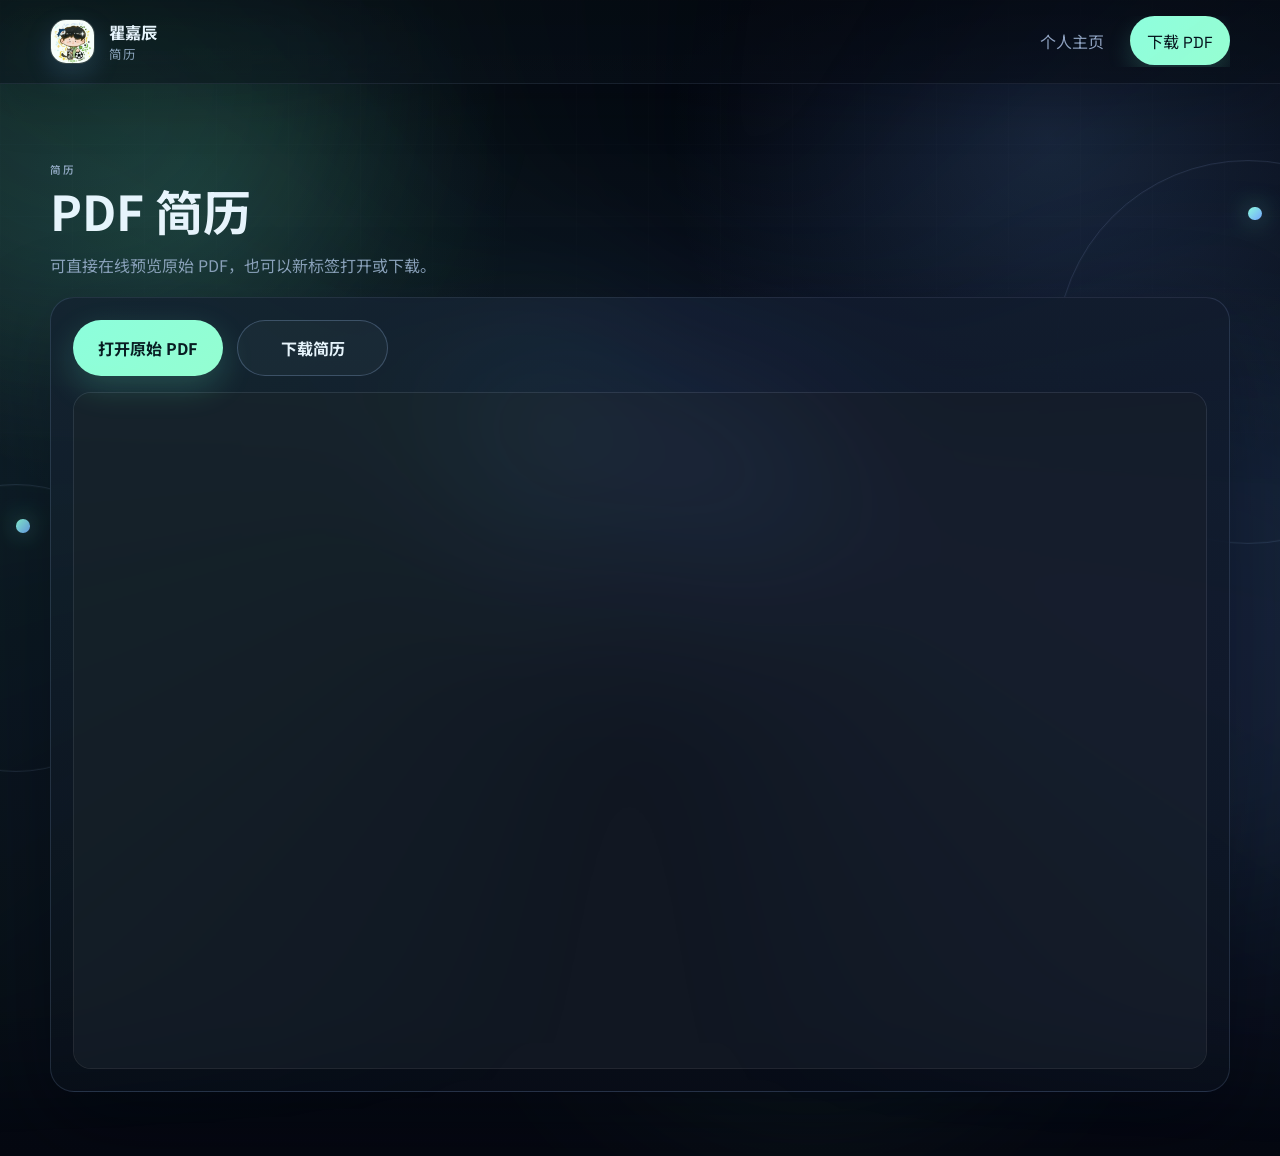
==== resume.html @ a491c7c9 "chang frontend" ====
<!DOCTYPE html>
<html lang="zh-CN">
<head>
  <meta charset="UTF-8">
  <meta name="viewport" content="width=device-width, initial-scale=1.0">
  <title>&#31616;&#21382; | &#30655;&#22025;&#36784;</title>
  <meta name="description" content="瞿嘉辰简历预览与下载页面。">
  <meta name="theme-color" content="#07101d">
  <link rel="icon" type="image/jpeg" href="asset/me/logo.jpg">
  <link rel="shortcut icon" href="asset/me/logo.jpg">
  <link rel="apple-touch-icon" href="asset/me/logo.jpg">
  <link rel="preconnect" href="https://fonts.googleapis.com">
  <link rel="preconnect" href="https://fonts.gstatic.com" crossorigin>
  <link
    href="https://fonts.googleapis.com/css2?family=IBM+Plex+Mono:wght@500;600&family=Ma+Shan+Zheng&family=Noto+Sans+SC:wght@400;500;700;900&family=Space+Grotesk:wght@500;700&display=swap"
    rel="stylesheet"
  >
  <link rel="stylesheet" href="styles.css">
</head>
<body class="resume-page">
  <div class="page-shell page-shell-resume">
    <div class="scan-beam"></div>
    <div class="tech-orbit orbit-one" aria-hidden="true"></div>
    <div class="tech-orbit orbit-two" aria-hidden="true"></div>
    <div class="ambient ambient-one" aria-hidden="true"></div>
    <div class="ambient ambient-two" aria-hidden="true"></div>
    <div class="ambient ambient-three" aria-hidden="true"></div>

    <header class="site-header">
      <a class="brand" href="index.html" aria-label="返回作品集">
        <span class="brand-mark">
          <img src="asset/me/logo.jpg" alt="瞿嘉辰 Logo">
        </span>
        <span class="brand-copy">
          <strong>&#30655;&#22025;&#36784;</strong>
          <span>&#31616;&#21382;</span>
        </span>
      </a>

      <nav class="nav-links" aria-label="简历页面导航">
        <a href="index.html">&#20010;&#20154;&#20027;&#39029;</a>
        <a
          class="nav-resume-link"
          href="./%E7%9E%BF%E5%98%89%E8%BE%B0_%E5%8C%97%E4%BA%AC%E9%82%AE%E7%94%B5%E5%A4%A7%E5%AD%A6_%E5%8D%97%E6%B4%8B%E7%90%86%E5%B7%A5%E5%A4%A7%E5%AD%A6_%E8%AE%A1%E7%AE%97%E6%9C%BA%E7%A7%91%E5%AD%A6%E4%B8%8E%E6%8A%80%E6%9C%AF.pdf"
          download="QJ-Chen-Resume.pdf"
        >
          下载 PDF
        </a>
      </nav>
    </header>

    <main class="resume-page-layout">
      <section class="section">
        <div class="section-heading">
          <p class="section-kicker">&#31616;&#21382;</p>
          <h2>PDF &#31616;&#21382;</h2>
          <p>
            可直接在线预览原始 PDF，也可以新标签打开或下载。
          </p>
        </div>

        <article class="resume-card resume-page-card">
          <div class="resume-actions">
            <a
              class="primary-link"
              href="./%E7%9E%BF%E5%98%89%E8%BE%B0_%E5%8C%97%E4%BA%AC%E9%82%AE%E7%94%B5%E5%A4%A7%E5%AD%A6_%E5%8D%97%E6%B4%8B%E7%90%86%E5%B7%A5%E5%A4%A7%E5%AD%A6_%E8%AE%A1%E7%AE%97%E6%9C%BA%E7%A7%91%E5%AD%A6%E4%B8%8E%E6%8A%80%E6%9C%AF.pdf"
              target="_blank"
              rel="noreferrer"
            >
              打开原始 PDF
            </a>
            <a
              class="secondary-link"
              href="./%E7%9E%BF%E5%98%89%E8%BE%B0_%E5%8C%97%E4%BA%AC%E9%82%AE%E7%94%B5%E5%A4%A7%E5%AD%A6_%E5%8D%97%E6%B4%8B%E7%90%86%E5%B7%A5%E5%A4%A7%E5%AD%A6_%E8%AE%A1%E7%AE%97%E6%9C%BA%E7%A7%91%E5%AD%A6%E4%B8%8E%E6%8A%80%E6%9C%AF.pdf"
              download="QJ-Chen-Resume.pdf"
            >
              &#19979;&#36733;&#31616;&#21382;
            </a>
          </div>

          <div class="resume-viewer">
            <iframe
              src="./%E7%9E%BF%E5%98%89%E8%BE%B0_%E5%8C%97%E4%BA%AC%E9%82%AE%E7%94%B5%E5%A4%A7%E5%AD%A6_%E5%8D%97%E6%B4%8B%E7%90%86%E5%B7%A5%E5%A4%A7%E5%AD%A6_%E8%AE%A1%E7%AE%97%E6%9C%BA%E7%A7%91%E5%AD%A6%E4%B8%8E%E6%8A%80%E6%9C%AF.pdf#toolbar=1&navpanes=0&view=FitH"
              title="瞿嘉辰简历 PDF"
            ></iframe>
          </div>
        </article>
      </section>
    </main>
  </div>
</body>
</html>
---- styles.css ----
:root {
  --bg: #060912;
  --bg-soft: #0a1020;
  --panel: rgba(10, 17, 31, 0.84);
  --panel-strong: #0e1728;
  --panel-muted: rgba(17, 26, 44, 0.78);
  --text: #eef5ff;
  --muted: #90a2bf;
  --line: rgba(153, 183, 232, 0.16);
  --line-strong: rgba(153, 183, 232, 0.28);
  --accent: #70f4c7;
  --accent-strong: #8fffdd;
  --accent-alt: #73a8ff;
  --accent-soft: rgba(112, 244, 199, 0.12);
  --warm: #f6c96d;
  --shadow: 0 30px 90px rgba(1, 5, 14, 0.45);
  --radius-xl: 32px;
  --radius-lg: 24px;
  --radius-md: 18px;
  --radius-sm: 14px;
  --max-width: 1180px;
}

* {
  box-sizing: border-box;
}

html {
  scroll-behavior: smooth;
  scroll-padding-top: 7.25rem;
}

body {
  margin: 0;
  min-height: 100vh;
  font-family: "Noto Sans SC", sans-serif;
  color: var(--text);
  overflow-x: hidden;
  background:
    radial-gradient(circle at 15% 18%, rgba(112, 244, 199, 0.11), transparent 22%),
    radial-gradient(circle at 82% 12%, rgba(115, 168, 255, 0.16), transparent 26%),
    radial-gradient(circle at 75% 68%, rgba(246, 201, 109, 0.08), transparent 24%),
    linear-gradient(180deg, #03060d 0%, #09111e 42%, #050811 100%);
}

body::before {
  content: "";
  position: fixed;
  inset: 0;
  background-image:
    linear-gradient(rgba(255, 255, 255, 0.018) 1px, transparent 1px),
    linear-gradient(90deg, rgba(255, 255, 255, 0.018) 1px, transparent 1px);
  background-size: 72px 72px;
  mask-image: linear-gradient(180deg, rgba(0, 0, 0, 0.75), transparent 82%);
  pointer-events: none;
  animation: driftGrid 26s linear infinite;
}

body::after {
  content: "";
  position: fixed;
  inset: -20%;
  background:
    radial-gradient(circle at 50% 50%, rgba(115, 168, 255, 0.12), transparent 24%),
    conic-gradient(from 180deg at 50% 50%, transparent 0deg, rgba(112, 244, 199, 0.08) 105deg, transparent 200deg, rgba(115, 168, 255, 0.07) 290deg, transparent 360deg);
  filter: blur(56px);
  opacity: 0.8;
  transform: translate3d(0, 0, 0);
  animation: auroraSpin 18s linear infinite;
  pointer-events: none;
}

body.is-intro-active {
  overflow: hidden;
}

img {
  display: block;
  width: 100%;
}

a {
  color: inherit;
  text-decoration: none;
}

button {
  font: inherit;
}

.page-shell {
  position: relative;
  overflow: clip;
  isolation: isolate;
}

.ambient {
  position: fixed;
  width: 34rem;
  height: 34rem;
  border-radius: 50%;
  filter: blur(90px);
  opacity: 0.55;
  pointer-events: none;
  z-index: 0;
  mix-blend-mode: screen;
  animation: floatAmbient 18s ease-in-out infinite;
}

.ambient-one {
  top: -12rem;
  left: -12rem;
  background: rgba(112, 244, 199, 0.18);
}

.ambient-two {
  right: -12rem;
  top: 22rem;
  background: rgba(115, 168, 255, 0.16);
  animation-delay: -7s;
}

.ambient-three {
  left: 46%;
  bottom: -14rem;
  width: 28rem;
  height: 28rem;
  background: rgba(112, 244, 199, 0.14);
  animation-delay: -11s;
}

.scan-beam {
  position: fixed;
  inset: 0;
  background:
    linear-gradient(112deg, transparent 0%, rgba(115, 168, 255, 0.04) 44%, rgba(143, 255, 221, 0.12) 50%, rgba(115, 168, 255, 0.04) 56%, transparent 100%);
  transform: translateX(-130%);
  animation: scanSweep 11s ease-in-out infinite;
  pointer-events: none;
  z-index: 0;
}

.particle-field {
  position: fixed;
  inset: 0;
  overflow: hidden;
  pointer-events: none;
  z-index: 0;
}

.particle {
  position: absolute;
  left: calc(var(--x) * 1%);
  top: calc(var(--y) * 1%);
  width: calc(var(--size) * 1px);
  height: calc(var(--size) * 1px);
  border-radius: 50%;
  background: radial-gradient(circle, rgba(255, 255, 255, 0.92), rgba(112, 244, 199, 0.22) 58%, transparent 78%);
  box-shadow: 0 0 18px rgba(112, 244, 199, 0.18);
  opacity: 0;
  animation: particlePulse calc(var(--duration) * 1s) ease-in-out infinite;
  animation-delay: calc(var(--delay) * -1s);
}

.tech-orbit {
  position: fixed;
  border-radius: 50%;
  border: 1px solid rgba(153, 183, 232, 0.14);
  box-shadow: inset 0 0 0 1px rgba(255, 255, 255, 0.02);
  pointer-events: none;
  z-index: 0;
}

.tech-orbit::before {
  content: "";
  position: absolute;
  width: 0.85rem;
  height: 0.85rem;
  top: 12%;
  left: 50%;
  border-radius: 50%;
  background: linear-gradient(135deg, var(--accent-strong), var(--accent-alt));
  box-shadow: 0 0 22px rgba(112, 244, 199, 0.45);
}

.orbit-one {
  top: 10rem;
  right: -10rem;
  width: 24rem;
  height: 24rem;
  animation: orbitSpin 24s linear infinite;
}

.orbit-two {
  left: -8rem;
  bottom: 8rem;
  width: 18rem;
  height: 18rem;
  animation: orbitSpinReverse 17s linear infinite;
}

.site-header {
  position: sticky;
  top: 0;
  z-index: 20;
  width: 100%;
  margin: 0;
  padding: 1rem max(1rem, calc((100vw - var(--max-width)) / 2));
  display: flex;
  align-items: center;
  justify-content: space-between;
  gap: 1rem;
  border-bottom: 1px solid rgba(153, 183, 232, 0.12);
  border-radius: 0;
  background: linear-gradient(180deg, rgba(5, 9, 17, 0.82), rgba(7, 12, 22, 0.72));
  backdrop-filter: blur(22px);
  box-shadow: 0 20px 50px rgba(2, 6, 14, 0.22);
}

main {
  position: relative;
  z-index: 1;
}

.brand {
  display: inline-flex;
  align-items: center;
  gap: 0.9rem;
  min-width: 0;
}

.brand-mark {
  display: block;
  width: 2.8rem;
  height: 2.8rem;
  border-radius: 16px;
  overflow: hidden;
  border: 1px solid rgba(255, 255, 255, 0.14);
  background: rgba(255, 255, 255, 0.04);
  box-shadow:
    0 10px 26px rgba(115, 168, 255, 0.18),
    inset 0 1px 0 rgba(255, 255, 255, 0.18);
}

.brand-mark img {
  width: 100%;
  height: 100%;
  object-fit: cover;
}

.brand-copy {
  display: grid;
  gap: 0.05rem;
}

.brand-copy strong,
.nav-links a,
.hero h1,
.panel-head h3,
.showcase-copy h3,
.experience-card h3,
.closing-card h2 {
  font-family: "Space Grotesk", "Noto Sans SC", sans-serif;
}

.brand-copy strong {
  font-size: 1.02rem;
}

.brand-copy span {
  font-size: 0.78rem;
  color: var(--muted);
  letter-spacing: 0.18em;
  text-transform: uppercase;
}

.nav-links {
  display: flex;
  align-items: center;
  gap: 0.55rem;
  overflow-x: auto;
  padding-bottom: 0.1rem;
  scrollbar-width: none;
}

.nav-links::-webkit-scrollbar {
  display: none;
}

.nav-links a {
  white-space: nowrap;
  padding: 0.72rem 1rem;
  color: var(--muted);
  border: 1px solid transparent;
  border-radius: 999px;
  transition:
    color 180ms ease,
    border-color 180ms ease,
    background-color 180ms ease,
    transform 180ms ease;
}

.nav-links a:hover,
.nav-links a:focus-visible,
.nav-links a.is-active {
  color: var(--text);
  border-color: var(--line-strong);
  background: rgba(255, 255, 255, 0.04);
  transform: translateY(-1px);
}

.nav-links a.nav-resume-link {
  color: #031018;
  border-color: transparent;
  background: linear-gradient(135deg, var(--accent-strong), #97ffd2);
  box-shadow: 0 10px 24px rgba(112, 244, 199, 0.18);
}

.nav-links a.nav-resume-link:hover,
.nav-links a.nav-resume-link:focus-visible,
.nav-links a.nav-resume-link.is-active {
  color: #031018;
  border-color: transparent;
  background: linear-gradient(135deg, #82ffd5, #b8ffe8);
}

main {
  width: min(calc(100% - 2rem), var(--max-width));
  margin: 0 auto;
  padding: 3.8rem 0 4.5rem;
}

main section[id] {
  scroll-margin-top: 7.25rem;
}

.hero,
.panel,
.experience-card,
.showcase-card,
.closing-card {
  border: 1px solid var(--line);
  background:
    linear-gradient(180deg, rgba(15, 24, 40, 0.96), rgba(8, 13, 24, 0.96)),
    linear-gradient(135deg, rgba(112, 244, 199, 0.06), transparent 35%);
  box-shadow: var(--shadow);
}

.hero {
  display: grid;
  grid-template-columns: minmax(0, 1.15fr) minmax(320px, 0.85fr);
  gap: 1.25rem;
  align-items: stretch;
}

.hero-copy,
.hero-visual,
.panel,
.experience-card,
.showcase-card,
.closing-card {
  border-radius: var(--radius-xl);
}

.hero-copy,
.hero-visual {
  position: relative;
  overflow: hidden;
  padding: 2.4rem;
}

.hero-copy {
  background:
    radial-gradient(circle at top right, rgba(115, 168, 255, 0.12), transparent 28%),
    linear-gradient(180deg, rgba(13, 22, 37, 0.94), rgba(7, 12, 22, 0.98));
}

.hero-copy::before {
  content: "";
  position: absolute;
  inset: auto -18% -36% auto;
  width: 16rem;
  height: 16rem;
  background: radial-gradient(circle, rgba(112, 244, 199, 0.22), transparent 66%);
  filter: blur(12px);
  animation: pulseOrb 7s ease-in-out infinite;
  pointer-events: none;
}

.hero-copy::after,
.hero-visual::after,
.panel::after,
.showcase-card::after {
  content: "";
  position: absolute;
  inset: 0;
  border-radius: inherit;
  padding: 1px;
  background: linear-gradient(145deg, rgba(255, 255, 255, 0.16), transparent 32%, transparent 68%, rgba(112, 244, 199, 0.18));
  mask:
    linear-gradient(#fff 0 0) content-box,
    linear-gradient(#fff 0 0);
  mask-composite: exclude;
  pointer-events: none;
}

.hero-visual {
  display: flex;
  flex-direction: column;
  justify-content: space-between;
  gap: 1rem;
  background:
    radial-gradient(circle at 20% 10%, rgba(112, 244, 199, 0.16), transparent 22%),
    linear-gradient(180deg, rgba(8, 16, 29, 0.96), rgba(4, 9, 18, 0.98));
}

.eyebrow,
.section-kicker,
.panel-kicker,
.signal-kicker,
.eyebrow-tag {
  margin: 0;
  font-family: "IBM Plex Mono", "Noto Sans SC", monospace;
  font-weight: 600;
  letter-spacing: 0.22em;
  text-transform: uppercase;
  font-size: 0.66rem;
  line-height: 1.45;
}

.showcase-badge,
.experience-tag {
  margin: 0;
  letter-spacing: 0.14em;
  text-transform: uppercase;
  font-size: 0.76rem;
}

.eyebrow,
.section-kicker,
.panel-kicker,
.signal-kicker {
  color: var(--accent);
}

.hero h1 {
  margin: 0.55rem 0 0;
  font-family: "Ma Shan Zheng", "Noto Sans SC", cursive;
  font-weight: 400;
  font-size: clamp(0.9rem, 4.2vw, 7.9rem);
  line-height: 1.08;
  text-wrap: balance;
  letter-spacing: 0;
  text-shadow: 0 0 24px rgba(115, 168, 255, 0.12);
}

.hero-role {
  margin: 1rem 0 0;
  font-size: 1.24rem;
  line-height: 1.5;
  color: var(--text);
  max-width: 40rem;
}

.hero-summary,
.section-heading p,
.biography-copy p,
.fact-label,
.education-meta,
.education-note,
.focus-item p,
.experience-summary,
.experience-details li,
.showcase-summary,
.showcase-details li,
.showcase-meta,
.inline-link,
.closing-card p {
  color: var(--muted);
  line-height: 1.85;
}

.hero-summary {
  margin-top: 1.15rem;
  max-width: 42rem;
}

.hero-actions {
  margin-top: 1.8rem;
  display: flex;
  flex-wrap: wrap;
  gap: 0.9rem;
}

.primary-link,
.secondary-link,
.inline-link {
  display: inline-flex;
  align-items: center;
  justify-content: center;
  border-radius: 999px;
  transition:
    transform 180ms ease,
    box-shadow 180ms ease,
    border-color 180ms ease,
    background-color 180ms ease;
}

.primary-link,
.secondary-link {
  min-width: 9.4rem;
  padding: 0.95rem 1.25rem;
  font-weight: 700;
}

.primary-link {
  color: #031018;
  background: linear-gradient(135deg, var(--accent-strong), #97ffd2);
  box-shadow: 0 12px 32px rgba(112, 244, 199, 0.2);
}

.secondary-link {
  border: 1px solid var(--line-strong);
  background: rgba(255, 255, 255, 0.03);
}

.primary-link:hover,
.secondary-link:hover,
.inline-link:hover,
.primary-link:focus-visible,
.secondary-link:focus-visible,
.inline-link:focus-visible,
.thumb-button:hover,
.thumb-button:focus-visible {
  transform: translateY(-2px);
}

.hero-metrics {
  margin-top: 2rem;
  display: grid;
  grid-template-columns: repeat(3, minmax(0, 1fr));
  gap: 0.9rem;
}

.metric-card {
  padding: 1rem 1rem 1.1rem;
  border-radius: var(--radius-md);
  background: rgba(255, 255, 255, 0.04);
  border: 1px solid rgba(255, 255, 255, 0.06);
}

.metric-value {
  display: block;
  font-family: "Space Grotesk", "Noto Sans SC", sans-serif;
  font-size: 1.25rem;
  font-weight: 700;
  color: var(--text);
}

.metric-label {
  display: block;
  margin-top: 0.35rem;
  color: var(--muted);
  font-size: 0.88rem;
  line-height: 1.6;
}

.portrait-shell {
  aspect-ratio: 4 / 3;
  overflow: hidden;
  border-radius: 28px;
  border: 1px solid rgba(255, 255, 255, 0.09);
  background:
    radial-gradient(circle at top, rgba(112, 244, 199, 0.08), transparent 40%),
    linear-gradient(180deg, rgba(16, 27, 45, 0.84), rgba(7, 12, 22, 0.92));
}

.portrait-shell img {
  height: 100%;
  object-fit: contain;
  object-position: center;
}

.signal-card {
  padding: 1rem 1.1rem;
  border-radius: var(--radius-lg);
  background: rgba(255, 255, 255, 0.04);
  border: 1px solid rgba(255, 255, 255, 0.06);
}

.signal-list {
  margin: 0.85rem 0 0;
  padding: 0;
  display: grid;
  gap: 0.7rem;
  list-style: none;
}

.signal-list li {
  display: flex;
  align-items: center;
  gap: 0.7rem;
  color: var(--text);
}

.signal-list li::before {
  content: "";
  width: 0.55rem;
  height: 0.55rem;
  border-radius: 50%;
  background: linear-gradient(135deg, var(--accent), var(--accent-alt));
  box-shadow: 0 0 0 6px rgba(112, 244, 199, 0.08);
}

.section {
  margin-top: 1.7rem;
}

.section-heading {
  margin-bottom: 1rem;
  max-width: 46rem;
}

.section-heading h2 {
  margin: 0.45rem 0 0.5rem;
  font-size: clamp(2rem, 4vw, 3rem);
  line-height: 1.04;
  text-wrap: balance;
}

.about-grid {
  display: grid;
  grid-template-columns: minmax(0, 1.15fr) minmax(320px, 0.85fr);
  gap: 1rem;
  align-items: start;
}

.panel {
  position: relative;
  overflow: hidden;
  padding: 1.7rem;
}

.panel-head,
.showcase-head {
  margin-bottom: 1.15rem;
}

.panel-head h3,
.showcase-copy h3,
.experience-card h3 {
  margin: 0.35rem 0 0;
  font-size: 1.45rem;
}

.biography-card {
  min-height: 100%;
}

.biography-copy {
  display: grid;
  gap: 0.95rem;
}

.biography-copy p {
  margin: 0;
}

.fact-grid {
  margin-top: 1.35rem;
  display: grid;
  grid-template-columns: repeat(2, minmax(0, 1fr));
  gap: 0.85rem;
}

.fact-item,
.focus-item,
.education-item,
.experience-card,
.thumb-button,
.showcase-main,
.showcase-links a {
  border-radius: var(--radius-md);
}

.fact-item,
.focus-item,
.education-item {
  padding: 1rem;
  background: rgba(255, 255, 255, 0.04);
  border: 1px solid rgba(255, 255, 255, 0.06);
}

.fact-label {
  display: block;
  font-size: 0.83rem;
  letter-spacing: 0.08em;
  text-transform: uppercase;
}

.fact-value {
  display: block;
  margin-top: 0.4rem;
  color: var(--text);
  font-weight: 700;
  line-height: 1.65;
}

.education-list,
.focus-grid,
.showcase-stack,
.showcase-links,
.tag-row {
  display: grid;
  gap: 1rem;
}

.experience-grid {
  display: flex;
  flex-direction: column;
  gap: 2.5rem;
  width: 100%;
}

.education-item {
  position: relative;
  padding-left: 1.15rem;
}

.education-item::before {
  content: "";
  position: absolute;
  left: 0;
  top: 1.15rem;
  width: 0.36rem;
  height: calc(100% - 2.3rem);
  border-radius: 999px;
  background: linear-gradient(180deg, var(--accent), rgba(115, 168, 255, 0.08));
}

.education-period {
  display: inline-flex;
  align-items: center;
  padding: 0.25rem 0.6rem;
  border-radius: 999px;
  color: var(--warm);
  background: rgba(246, 201, 109, 0.1);
  font-size: 0.82rem;
}

.education-item h4 {
  margin: 0.8rem 0 0.25rem;
  font-size: 1.08rem;
}

.education-meta,
.showcase-meta {
  font-size: 0.94rem;
}

.education-note {
  margin: 0.65rem 0 0;
}

.focus-grid {
  grid-template-columns: repeat(2, minmax(0, 1fr));
}

.focus-item h4 {
  margin: 0 0 0.45rem;
  font-size: 1rem;
}

.focus-item p,
.showcase-summary,
.experience-summary {
  margin: 0;
}

/* Removed redundant .experience-grid rule since it is now defined above as flex */

.experience-card {
  position: relative;
  overflow: hidden;
  padding: 1.45rem;
}

.experience-card.has-image {
  display: grid;
  grid-template-columns: minmax(0, 0.9fr) 1.1fr;
  gap: 2rem;
  align-items: start;
}

.experience-visual {
  position: relative;
  overflow: hidden;
  border-radius: var(--radius-sm);
  background: linear-gradient(180deg, rgba(255, 255, 255, 0.03), rgba(255, 255, 255, 0.01));
  border: 1px solid rgba(255, 255, 255, 0.06);
  aspect-ratio: 16 / 10;
}

.experience-visual img {
  height: 100%;
  object-fit: contain;
  object-position: center;
  background: rgba(255, 255, 255, 0.02);
  transition: opacity 0.5s ease-in-out;
}

.experience-visual img.is-animating {
  opacity: 0;
}

.experience-top,
.showcase-top {
  display: flex;
  align-items: flex-start;
  justify-content: space-between;
  gap: 1rem;
}

.experience-tag,
.showcase-badge {
  display: inline-flex;
  align-items: center;
  padding: 0.34rem 0.65rem;
  border-radius: 999px;
  font-weight: 700;
  color: #05111b;
  background: linear-gradient(135deg, var(--accent), #9dffde);
}

.experience-meta {
  margin-top: 0.55rem;
  color: var(--muted);
  font-size: 0.92rem;
}

.experience-summary {
  margin-top: 1rem;
}

.experience-details,
.showcase-details {
  margin: 1rem 0 0;
  padding-left: 1.1rem;
}

.showcase-card {
  position: relative;
  overflow: hidden;
  display: grid;
  grid-template-columns: minmax(0, 1.06fr) minmax(320px, 0.94fr);
  gap: 1.25rem;
  padding: 1.35rem;
}

.showcase-card:nth-child(even) .showcase-gallery {
  order: 2;
}

.showcase-card:nth-child(even) .showcase-copy {
  order: 1;
}

.showcase-gallery {
  display: grid;
  gap: 0.8rem;
}

.showcase-main {
  position: relative;
  overflow: hidden;
  aspect-ratio: 16 / 10;
  background: linear-gradient(180deg, rgba(255, 255, 255, 0.03), rgba(255, 255, 255, 0.01));
  border: 1px solid rgba(255, 255, 255, 0.06);
}

.showcase-main img {
  height: 100%;
  object-fit: contain;
  object-position: center;
  transition: opacity 0.5s ease-in-out, transform 0.5s ease-out;
}

.showcase-main img.is-animating {
  opacity: 0;
  transform: scale(0.98);
}

.showcase-thumbs {
  display: grid;
  grid-template-columns: repeat(auto-fit, minmax(80px, 1fr));
  gap: 0.7rem;
}

.thumb-button {
  position: relative;
  overflow: hidden;
  border: 1px solid rgba(255, 255, 255, 0.08);
  background: rgba(255, 255, 255, 0.03);
  padding: 0;
  aspect-ratio: 1.25 / 1;
  cursor: pointer;
  transition:
    border-color 180ms ease,
    box-shadow 180ms ease,
    transform 180ms ease;
}

.thumb-button img {
  height: 100%;
  object-fit: contain;
  object-position: center;
  background: rgba(255, 255, 255, 0.02);
}

.thumb-button.is-active {
  border-color: rgba(112, 244, 199, 0.65);
  box-shadow: 0 0 0 1px rgba(112, 244, 199, 0.25);
}

.showcase-copy {
  display: flex;
  flex-direction: column;
  justify-content: center;
}

.showcase-pills {
  display: flex;
  flex-wrap: wrap;
  gap: 0.65rem;
  margin-bottom: 0.8rem;
}

.showcase-pill {
  display: inline-flex;
  align-items: center;
  padding: 0.34rem 0.7rem;
  border-radius: 999px;
  border: 1px solid rgba(255, 255, 255, 0.08);
  background: rgba(255, 255, 255, 0.03);
  color: var(--text);
  font-size: 0.84rem;
}

.showcase-summary {
  margin-top: 0.8rem;
}

.showcase-links {
  margin-top: 1rem;
}

.inline-link {
  width: fit-content;
  padding: 0.85rem 1rem;
  border: 1px solid var(--line-strong);
  background: rgba(255, 255, 255, 0.03);
}

.resume-card {
  border: 1px solid var(--line);
  border-radius: var(--radius-lg);
  padding: 1.35rem;
  background:
    linear-gradient(180deg, rgba(15, 24, 40, 0.96), rgba(8, 13, 24, 0.96)),
    linear-gradient(135deg, rgba(112, 244, 199, 0.06), transparent 35%);
  box-shadow: var(--shadow);
}

.resume-actions {
  display: flex;
  flex-wrap: wrap;
  gap: 0.9rem;
  margin-bottom: 1rem;
}

.resume-viewer {
  overflow: hidden;
  border-radius: var(--radius-md);
  border: 1px solid rgba(255, 255, 255, 0.08);
  background: rgba(255, 255, 255, 0.03);
  min-height: 75vh;
}

.resume-viewer iframe {
  display: block;
  width: 100%;
  height: 75vh;
  border: 0;
  background: #111722;
}

.resume-page-layout {
  width: min(calc(100% - 2rem), var(--max-width));
  margin: 0 auto;
  padding: 3rem 0 4rem;
}

.resume-page-card {
  position: relative;
  overflow: hidden;
}

.intro-screen {
  position: fixed;
  inset: 0;
  display: grid;
  place-items: center;
  background:
    radial-gradient(circle at 50% 50%, rgba(115, 168, 255, 0.16), transparent 18%),
    linear-gradient(180deg, rgba(2, 4, 10, 0.96), rgba(4, 8, 15, 0.98));
  z-index: 40;
  transition:
    opacity 700ms ease,
    visibility 700ms ease;
}

.intro-screen.is-hidden {
  opacity: 0;
  visibility: hidden;
}

.intro-flare {
  position: absolute;
  inset: 0;
  background:
    radial-gradient(circle at center, rgba(143, 255, 221, 0.16), transparent 18%),
    linear-gradient(90deg, transparent 0%, rgba(115, 168, 255, 0.08) 45%, rgba(255, 255, 255, 0.2) 50%, rgba(115, 168, 255, 0.08) 55%, transparent 100%);
  animation: introFlash 2.1s ease-in-out infinite;
  pointer-events: none;
}

.intro-core {
  position: relative;
  display: grid;
  gap: 0.8rem;
  justify-items: center;
  text-align: center;
}

.intro-kicker {
  margin: 0;
  color: var(--accent);
  letter-spacing: 0.36em;
  font-size: 0.75rem;
}

.intro-name {
  position: relative;
  min-height: 1.1em;
  margin: 0;
  padding-right: 0.18em;
  font-family: "Ma Shan Zheng", "Noto Sans SC", cursive;
  font-weight: 400;
  font-size: clamp(2.5rem, 7vw, 5rem);
  letter-spacing: 0.01em;
  color: #f7fbff;
  text-shadow:
    0 0 18px rgba(115, 168, 255, 0.26),
    0 0 38px rgba(112, 244, 199, 0.12);
}

.intro-name::after {
  content: "";
  position: absolute;
  right: 0;
  top: 12%;
  width: 0.09em;
  height: 0.82em;
  background: linear-gradient(180deg, #fff, var(--accent-strong));
  box-shadow: 0 0 16px rgba(143, 255, 221, 0.44);
  animation: blinkCaret 720ms steps(1) infinite;
}

.contact-section {
  margin-bottom: 2rem;
}

.contact-grid {
  display: grid;
  grid-template-columns: repeat(2, minmax(0, 1fr));
  gap: 1rem;
}

.contact-card {
  position: relative;
  overflow: hidden;
  display: grid;
  gap: 0.55rem;
  padding: 1.35rem;
  border-radius: var(--radius-lg);
  border: 1px solid var(--line);
  background:
    linear-gradient(180deg, rgba(12, 20, 34, 0.95), rgba(8, 13, 24, 0.92)),
    linear-gradient(135deg, rgba(112, 244, 199, 0.06), transparent 40%);
  box-shadow: var(--shadow);
  transition:
    transform 220ms ease,
    border-color 220ms ease,
    box-shadow 220ms ease;
}

.contact-card:hover,
.contact-card:focus-visible {
  transform: translateY(-4px);
  border-color: rgba(143, 255, 221, 0.34);
  box-shadow: 0 24px 60px rgba(4, 10, 22, 0.48);
}

.contact-card::after {
  content: "";
  position: absolute;
  inset: auto -20% -48% auto;
  width: 10rem;
  height: 10rem;
  border-radius: 50%;
  background: radial-gradient(circle, rgba(112, 244, 199, 0.14), transparent 68%);
  filter: blur(8px);
  pointer-events: none;
}

.contact-icon {
  display: inline-grid;
  place-items: center;
  width: 2.85rem;
  height: 2.85rem;
  border-radius: 16px;
  color: #07101d;
  background: linear-gradient(135deg, var(--accent-strong), #8ec8ff);
  box-shadow: 0 14px 28px rgba(112, 244, 199, 0.15);
}

.contact-icon svg {
  width: 1.35rem;
  height: 1.35rem;
}

.contact-label {
  color: var(--muted);
  font-size: 0.82rem;
  letter-spacing: 0.14em;
  text-transform: uppercase;
}

.contact-value {
  font-family: "Space Grotesk", "Noto Sans SC", sans-serif;
  font-size: 1.16rem;
  line-height: 1.3;
  color: var(--text);
}

.contact-note {
  color: var(--muted);
  line-height: 1.65;
}

.closing {
  margin-top: 1.7rem;
}

.closing-card {
  position: relative;
  overflow: hidden;
  padding: 2rem;
  text-align: center;
}

.closing-card h2 {
  margin: 0.45rem 0 0.8rem;
  font-size: clamp(1.8rem, 4vw, 2.9rem);
  line-height: 1.08;
}

.closing-card p {
  max-width: 46rem;
  margin: 0 auto;
}

.tag-row {
  margin-top: 1.4rem;
  display: flex;
  justify-content: center;
  flex-wrap: wrap;
}

.tag {
  padding: 0.55rem 0.85rem;
  border-radius: 999px;
  border: 1px solid rgba(255, 255, 255, 0.08);
  background: rgba(255, 255, 255, 0.04);
  color: var(--text);
}

.reveal {
  opacity: 0;
  transform: translateY(26px);
  transition:
    opacity 700ms ease,
    transform 700ms ease;
}

.reveal.is-visible {
  opacity: 1;
  transform: translateY(0);
}

@keyframes driftGrid {
  from {
    background-position: 0 0, 0 0;
  }

  to {
    background-position: 72px 72px, 72px 72px;
  }
}

@keyframes auroraSpin {
  from {
    transform: rotate(0deg) scale(1);
  }

  50% {
    transform: rotate(180deg) scale(1.06);
  }

  to {
    transform: rotate(360deg) scale(1);
  }
}

@keyframes floatAmbient {
  0%,
  100% {
    transform: translate3d(0, 0, 0) scale(1);
  }

  50% {
    transform: translate3d(1.5rem, -1.8rem, 0) scale(1.08);
  }
}

@keyframes scanSweep {
  0%,
  14% {
    transform: translateX(-130%);
    opacity: 0;
  }

  22%,
  64% {
    opacity: 1;
  }

  100% {
    transform: translateX(130%);
    opacity: 0;
  }
}

@keyframes particlePulse {
  0%,
  100% {
    opacity: 0;
    transform: translate3d(0, 0, 0) scale(0.8);
  }

  50% {
    opacity: 0.95;
    transform: translate3d(0, -10px, 0) scale(1);
  }
}

@keyframes orbitSpin {
  from {
    transform: rotate(0deg);
  }

  to {
    transform: rotate(360deg);
  }
}

@keyframes orbitSpinReverse {
  from {
    transform: rotate(360deg);
  }

  to {
    transform: rotate(0deg);
  }
}

@keyframes pulseOrb {
  0%,
  100% {
    transform: scale(0.92);
    opacity: 0.5;
  }

  50% {
    transform: scale(1.12);
    opacity: 0.9;
  }
}

@keyframes introFlash {
  0%,
  100% {
    opacity: 0.32;
    transform: scale(1);
  }

  50% {
    opacity: 1;
    transform: scale(1.06);
  }
}

@keyframes blinkCaret {
  0%,
  49% {
    opacity: 1;
  }

  50%,
  100% {
    opacity: 0;
  }
}

@media (max-width: 1040px) {
  .hero,
  .about-grid,
  .showcase-card,
  .contact-grid,
  .experience-card.has-image {
    grid-template-columns: 1fr;
  }

  .showcase-card:nth-child(even) .showcase-gallery,
  .showcase-card:nth-child(even) .showcase-copy {
    order: initial;
  }
}

@media (max-width: 860px) {
  .site-header {
    padding: 1rem;
    display: grid;
    grid-template-columns: 1fr;
  }

  .experience-grid,
  .focus-grid,
  .fact-grid,
  .hero-metrics,
  .contact-grid {
    grid-template-columns: 1fr;
  }

  .brand {
    justify-content: space-between;
  }

  .tech-orbit {
    display: none;
  }
}

@media (max-width: 640px) {
  main {
    padding-top: 2rem;
  }

  .brand-copy span {
    letter-spacing: 0.12em;
  }

  .brand-mark {
    width: 2.45rem;
    height: 2.45rem;
  }

  .hero-copy,
  .hero-visual,
  .panel,
  .experience-card,
  .showcase-card,
  .resume-card,
  .closing-card {
    padding: 1.25rem;
    border-radius: 22px;
  }

  .hero h1 {
    font-size: 2.65rem;
  }

  .hero-role {
    font-size: 1.06rem;
  }

  .experience-top,
  .showcase-top {
    flex-direction: column;
  }

  .showcase-thumbs {
    grid-template-columns: repeat(3, minmax(0, 1fr));
  }

  .resume-viewer {
    min-height: 68vh;
  }

  .resume-viewer iframe {
    height: 68vh;
  }

  .intro-name {
    letter-spacing: 0.12em;
  }
}

@media (prefers-reduced-motion: reduce) {
  html {
    scroll-behavior: auto;
  }

  *,
  *::before,
  *::after {
    animation-duration: 0.01ms !important;
    animation-iteration-count: 1 !important;
    transition-duration: 0.01ms !important;
  }

  .reveal,
  .reveal.is-visible {
    opacity: 1;
    transform: none;
  }
}
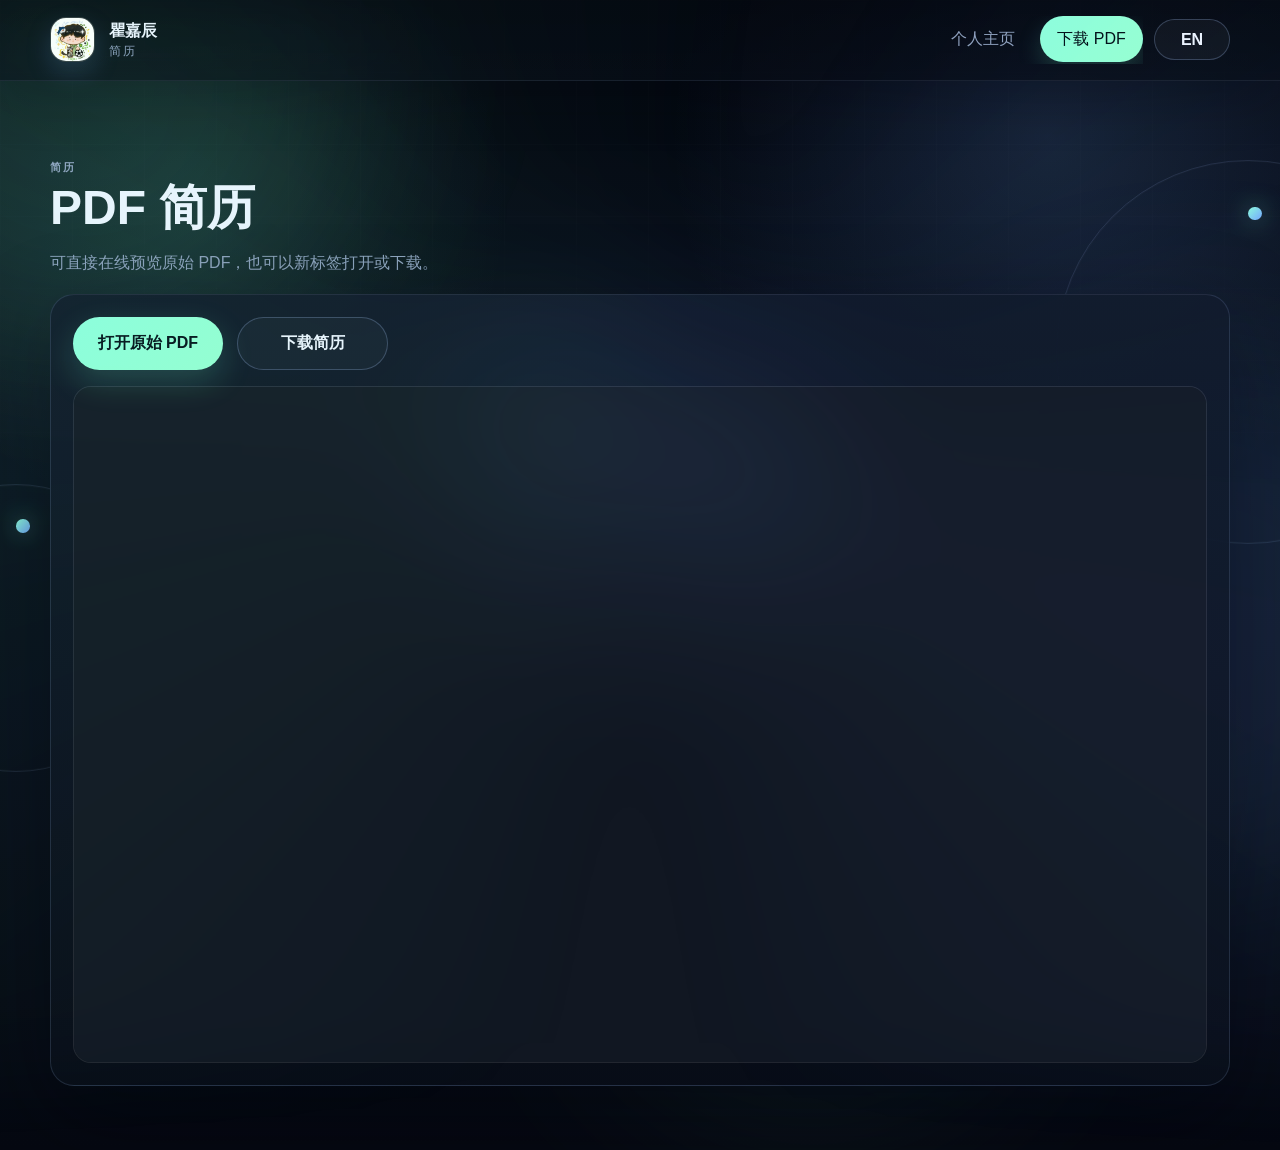
==== commit 24238094: "cn-en" ====
--- a/resume.html
+++ b/resume.html
@@ -12,12 +12,12 @@
   <link rel="preconnect" href="https://fonts.googleapis.com">
   <link rel="preconnect" href="https://fonts.gstatic.com" crossorigin>
   <link
-    href="https://fonts.googleapis.com/css2?family=IBM+Plex+Mono:wght@500;600&family=Ma+Shan+Zheng&family=Noto+Sans+SC:wght@400;500;700;900&family=Space+Grotesk:wght@500;700&display=swap"
+    href="https://fonts.googleapis.com/css2?family=IBM+Plex+Mono:wght@500;600&display=swap"
     rel="stylesheet"
   >
   <link rel="stylesheet" href="styles.css">
 </head>
-<body class="resume-page">
+<body class="resume-page" data-page="resume">
   <div class="page-shell page-shell-resume">
     <div class="scan-beam"></div>
     <div class="tech-orbit orbit-one" aria-hidden="true"></div>
@@ -27,34 +27,43 @@
     <div class="ambient ambient-three" aria-hidden="true"></div>
 
     <header class="site-header">
-      <a class="brand" href="index.html" aria-label="返回作品集">
+      <a
+        class="brand"
+        href="index.html"
+        aria-label="返回作品集"
+        data-i18n-aria-label="resume.brand.ariaLabel"
+      >
         <span class="brand-mark">
-          <img src="asset/me/logo.jpg" alt="瞿嘉辰 Logo">
+          <img src="asset/me/logo.jpg" alt="瞿嘉辰 Logo" data-i18n-alt="common.logoAlt">
         </span>
         <span class="brand-copy">
-          <strong>&#30655;&#22025;&#36784;</strong>
-          <span>&#31616;&#21382;</span>
+          <strong data-i18n="common.name">&#30655;&#22025;&#36784;</strong>
+          <span data-i18n="resume.brand.subtitle">&#31616;&#21382;</span>
         </span>
       </a>
 
-      <nav class="nav-links" aria-label="简历页面导航">
-        <a href="index.html">&#20010;&#20154;&#20027;&#39029;</a>
-        <a
-          class="nav-resume-link"
-          href="./%E7%9E%BF%E5%98%89%E8%BE%B0_%E5%8C%97%E4%BA%AC%E9%82%AE%E7%94%B5%E5%A4%A7%E5%AD%A6_%E5%8D%97%E6%B4%8B%E7%90%86%E5%B7%A5%E5%A4%A7%E5%AD%A6_%E8%AE%A1%E7%AE%97%E6%9C%BA%E7%A7%91%E5%AD%A6%E4%B8%8E%E6%8A%80%E6%9C%AF.pdf"
-          download="QJ-Chen-Resume.pdf"
-        >
-          下载 PDF
-        </a>
-      </nav>
+      <div class="header-actions">
+        <nav class="nav-links" aria-label="简历页面导航" data-i18n-aria-label="resume.nav.ariaLabel">
+          <a href="index.html" data-i18n="resume.nav.home">&#20010;&#20154;&#20027;&#39029;</a>
+          <a
+            class="nav-resume-link"
+            href="./%E7%9E%BF%E5%98%89%E8%BE%B0_%E5%8C%97%E4%BA%AC%E9%82%AE%E7%94%B5%E5%A4%A7%E5%AD%A6_%E5%8D%97%E6%B4%8B%E7%90%86%E5%B7%A5%E5%A4%A7%E5%AD%A6_%E8%AE%A1%E7%AE%97%E6%9C%BA%E7%A7%91%E5%AD%A6%E4%B8%8E%E6%8A%80%E6%9C%AF.pdf"
+            download="QJ-Chen-Resume.pdf"
+            data-i18n="resume.nav.download"
+          >
+            下载 PDF
+          </a>
+        </nav>
+        <button class="lang-toggle" id="lang-toggle" type="button" data-lang-toggle>EN</button>
+      </div>
     </header>
 
     <main class="resume-page-layout">
       <section class="section">
         <div class="section-heading">
-          <p class="section-kicker">&#31616;&#21382;</p>
-          <h2>PDF &#31616;&#21382;</h2>
-          <p>
+          <p class="section-kicker" data-i18n="resume.section.kicker">&#31616;&#21382;</p>
+          <h2 data-i18n="resume.section.title">PDF &#31616;&#21382;</h2>
+          <p data-i18n="resume.section.description">
             可直接在线预览原始 PDF，也可以新标签打开或下载。
           </p>
         </div>
@@ -66,6 +75,7 @@
               href="./%E7%9E%BF%E5%98%89%E8%BE%B0_%E5%8C%97%E4%BA%AC%E9%82%AE%E7%94%B5%E5%A4%A7%E5%AD%A6_%E5%8D%97%E6%B4%8B%E7%90%86%E5%B7%A5%E5%A4%A7%E5%AD%A6_%E8%AE%A1%E7%AE%97%E6%9C%BA%E7%A7%91%E5%AD%A6%E4%B8%8E%E6%8A%80%E6%9C%AF.pdf"
               target="_blank"
               rel="noreferrer"
+              data-i18n="resume.actions.open"
             >
               打开原始 PDF
             </a>
@@ -73,6 +83,7 @@
               class="secondary-link"
               href="./%E7%9E%BF%E5%98%89%E8%BE%B0_%E5%8C%97%E4%BA%AC%E9%82%AE%E7%94%B5%E5%A4%A7%E5%AD%A6_%E5%8D%97%E6%B4%8B%E7%90%86%E5%B7%A5%E5%A4%A7%E5%AD%A6_%E8%AE%A1%E7%AE%97%E6%9C%BA%E7%A7%91%E5%AD%A6%E4%B8%8E%E6%8A%80%E6%9C%AF.pdf"
               download="QJ-Chen-Resume.pdf"
+              data-i18n="resume.actions.download"
             >
               &#19979;&#36733;&#31616;&#21382;
             </a>
@@ -82,11 +93,14 @@
             <iframe
               src="./%E7%9E%BF%E5%98%89%E8%BE%B0_%E5%8C%97%E4%BA%AC%E9%82%AE%E7%94%B5%E5%A4%A7%E5%AD%A6_%E5%8D%97%E6%B4%8B%E7%90%86%E5%B7%A5%E5%A4%A7%E5%AD%A6_%E8%AE%A1%E7%AE%97%E6%9C%BA%E7%A7%91%E5%AD%A6%E4%B8%8E%E6%8A%80%E6%9C%AF.pdf#toolbar=1&navpanes=0&view=FitH"
               title="瞿嘉辰简历 PDF"
+              data-i18n-title="resume.iframeTitle"
             ></iframe>
           </div>
         </article>
       </section>
     </main>
   </div>
+  <script src="translations.js"></script>
+  <script src="script.js"></script>
 </body>
 </html>
--- a/styles.css
+++ b/styles.css
@@ -19,6 +19,7 @@
   --radius-md: 18px;
   --radius-sm: 14px;
   --max-width: 1180px;
+  --header-offset: 7.25rem;
 }
 
 * {
@@ -27,13 +28,13 @@
 
 html {
   scroll-behavior: smooth;
-  scroll-padding-top: 7.25rem;
+  scroll-padding-top: var(--header-offset);
 }
 
 body {
   margin: 0;
   min-height: 100vh;
-  font-family: "Noto Sans SC", sans-serif;
+  font-family: sans-serif;
   color: var(--text);
   overflow-x: hidden;
   background:
@@ -260,7 +261,7 @@
 .showcase-copy h3,
 .experience-card h3,
 .closing-card h2 {
-  font-family: "Space Grotesk", "Noto Sans SC", sans-serif;
+  font-family: sans-serif;
 }
 
 .brand-copy strong {
@@ -274,11 +275,21 @@
   text-transform: uppercase;
 }
 
+.header-actions {
+  display: flex;
+  align-items: center;
+  justify-content: flex-end;
+  gap: 0.7rem;
+  min-width: 0;
+}
+
 .nav-links {
+  flex: 1 1 auto;
   display: flex;
   align-items: center;
   gap: 0.55rem;
   overflow-x: auto;
+  min-width: 0;
   padding-bottom: 0.1rem;
   scrollbar-width: none;
 }
@@ -324,14 +335,41 @@
   background: linear-gradient(135deg, #82ffd5, #b8ffe8);
 }
 
+.lang-toggle {
+  flex: 0 0 auto;
+  min-width: 4.75rem;
+  padding: 0.72rem 0.95rem;
+  border: 1px solid var(--line-strong);
+  border-radius: 999px;
+  background: rgba(255, 255, 255, 0.04);
+  color: var(--text);
+  font-weight: 700;
+  line-height: 1;
+  cursor: pointer;
+  transition:
+    transform 180ms ease,
+    border-color 180ms ease,
+    background-color 180ms ease,
+    box-shadow 180ms ease;
+}
+
+.lang-toggle:hover,
+.lang-toggle:focus-visible {
+  transform: translateY(-1px);
+  border-color: rgba(143, 255, 221, 0.52);
+  background: rgba(255, 255, 255, 0.08);
+  box-shadow: 0 10px 24px rgba(2, 8, 18, 0.2);
+}
+
 main {
   width: min(calc(100% - 2rem), var(--max-width));
   margin: 0 auto;
   padding: 3.8rem 0 4.5rem;
 }
 
+main[id],
 main section[id] {
-  scroll-margin-top: 7.25rem;
+  scroll-margin-top: var(--header-offset);
 }
 
 .hero,
@@ -420,7 +458,7 @@
 .signal-kicker,
 .eyebrow-tag {
   margin: 0;
-  font-family: "IBM Plex Mono", "Noto Sans SC", monospace;
+  font-family: "IBM Plex Mono", monospace;
   font-weight: 600;
   letter-spacing: 0.22em;
   text-transform: uppercase;
@@ -445,13 +483,12 @@
 
 .hero h1 {
   margin: 0.55rem 0 0;
-  font-family: "Ma Shan Zheng", "Noto Sans SC", cursive;
-  font-weight: 400;
+  font-weight: 700;
   font-size: clamp(0.9rem, 4.2vw, 7.9rem);
-  line-height: 1.08;
+  line-height: 1.04;
   text-wrap: balance;
-  letter-spacing: 0;
-  text-shadow: 0 0 24px rgba(115, 168, 255, 0.12);
+  letter-spacing: normal;
+  text-shadow: none;
 }
 
 .hero-role {
@@ -551,7 +588,7 @@
 
 .metric-value {
   display: block;
-  font-family: "Space Grotesk", "Noto Sans SC", sans-serif;
+  font-family: sans-serif;
   font-size: 1.25rem;
   font-weight: 700;
   color: var(--text);
@@ -1054,14 +1091,12 @@
   min-height: 1.1em;
   margin: 0;
   padding-right: 0.18em;
-  font-family: "Ma Shan Zheng", "Noto Sans SC", cursive;
-  font-weight: 400;
+  font-family: sans-serif;
+  font-weight: 700;
   font-size: clamp(2.5rem, 7vw, 5rem);
-  letter-spacing: 0.01em;
+  letter-spacing: normal;
   color: #f7fbff;
-  text-shadow:
-    0 0 18px rgba(115, 168, 255, 0.26),
-    0 0 38px rgba(112, 244, 199, 0.12);
+  text-shadow: none;
 }
 
 .intro-name::after {
@@ -1147,7 +1182,7 @@
 }
 
 .contact-value {
-  font-family: "Space Grotesk", "Noto Sans SC", sans-serif;
+  font-family: sans-serif;
   font-size: 1.16rem;
   line-height: 1.3;
   color: var(--text);
@@ -1352,6 +1387,10 @@
     padding: 1rem;
     display: grid;
     grid-template-columns: 1fr;
+  }
+
+  .header-actions {
+    width: 100%;
   }
 
   .experience-grid,
